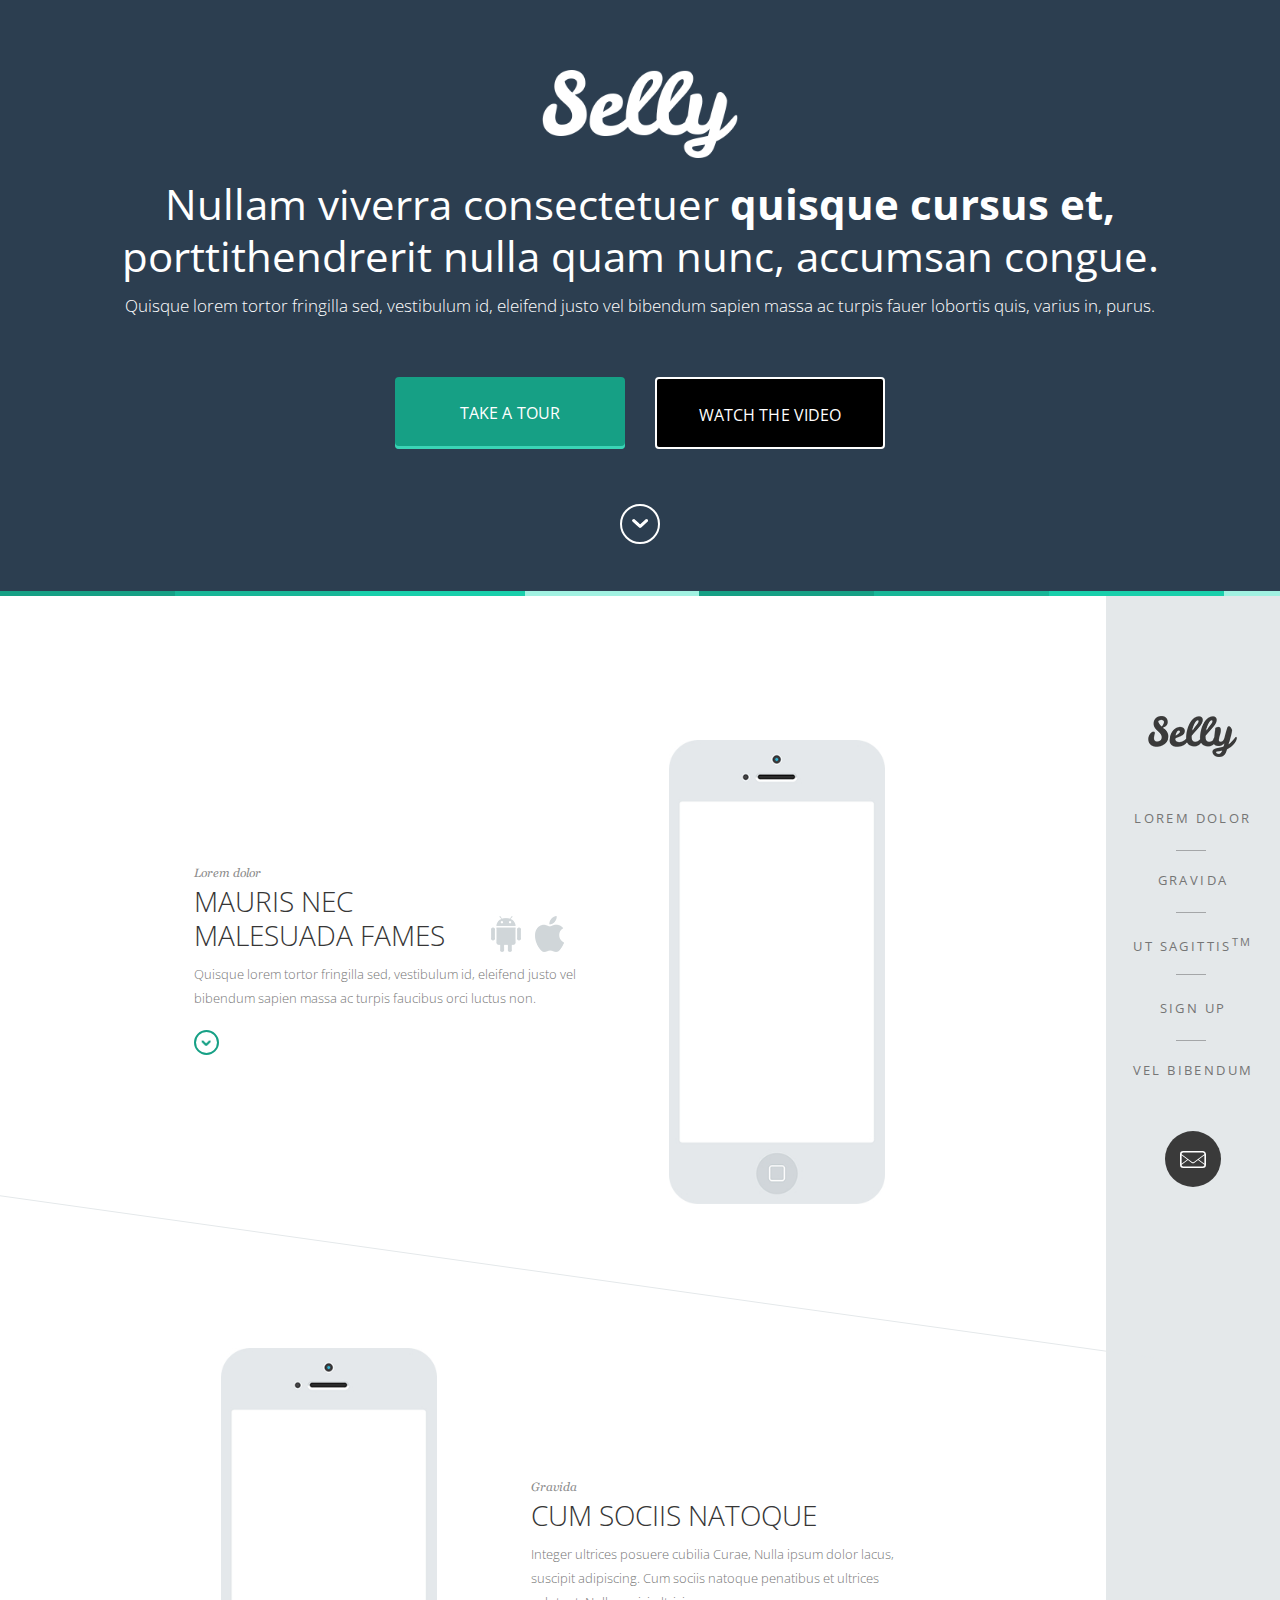
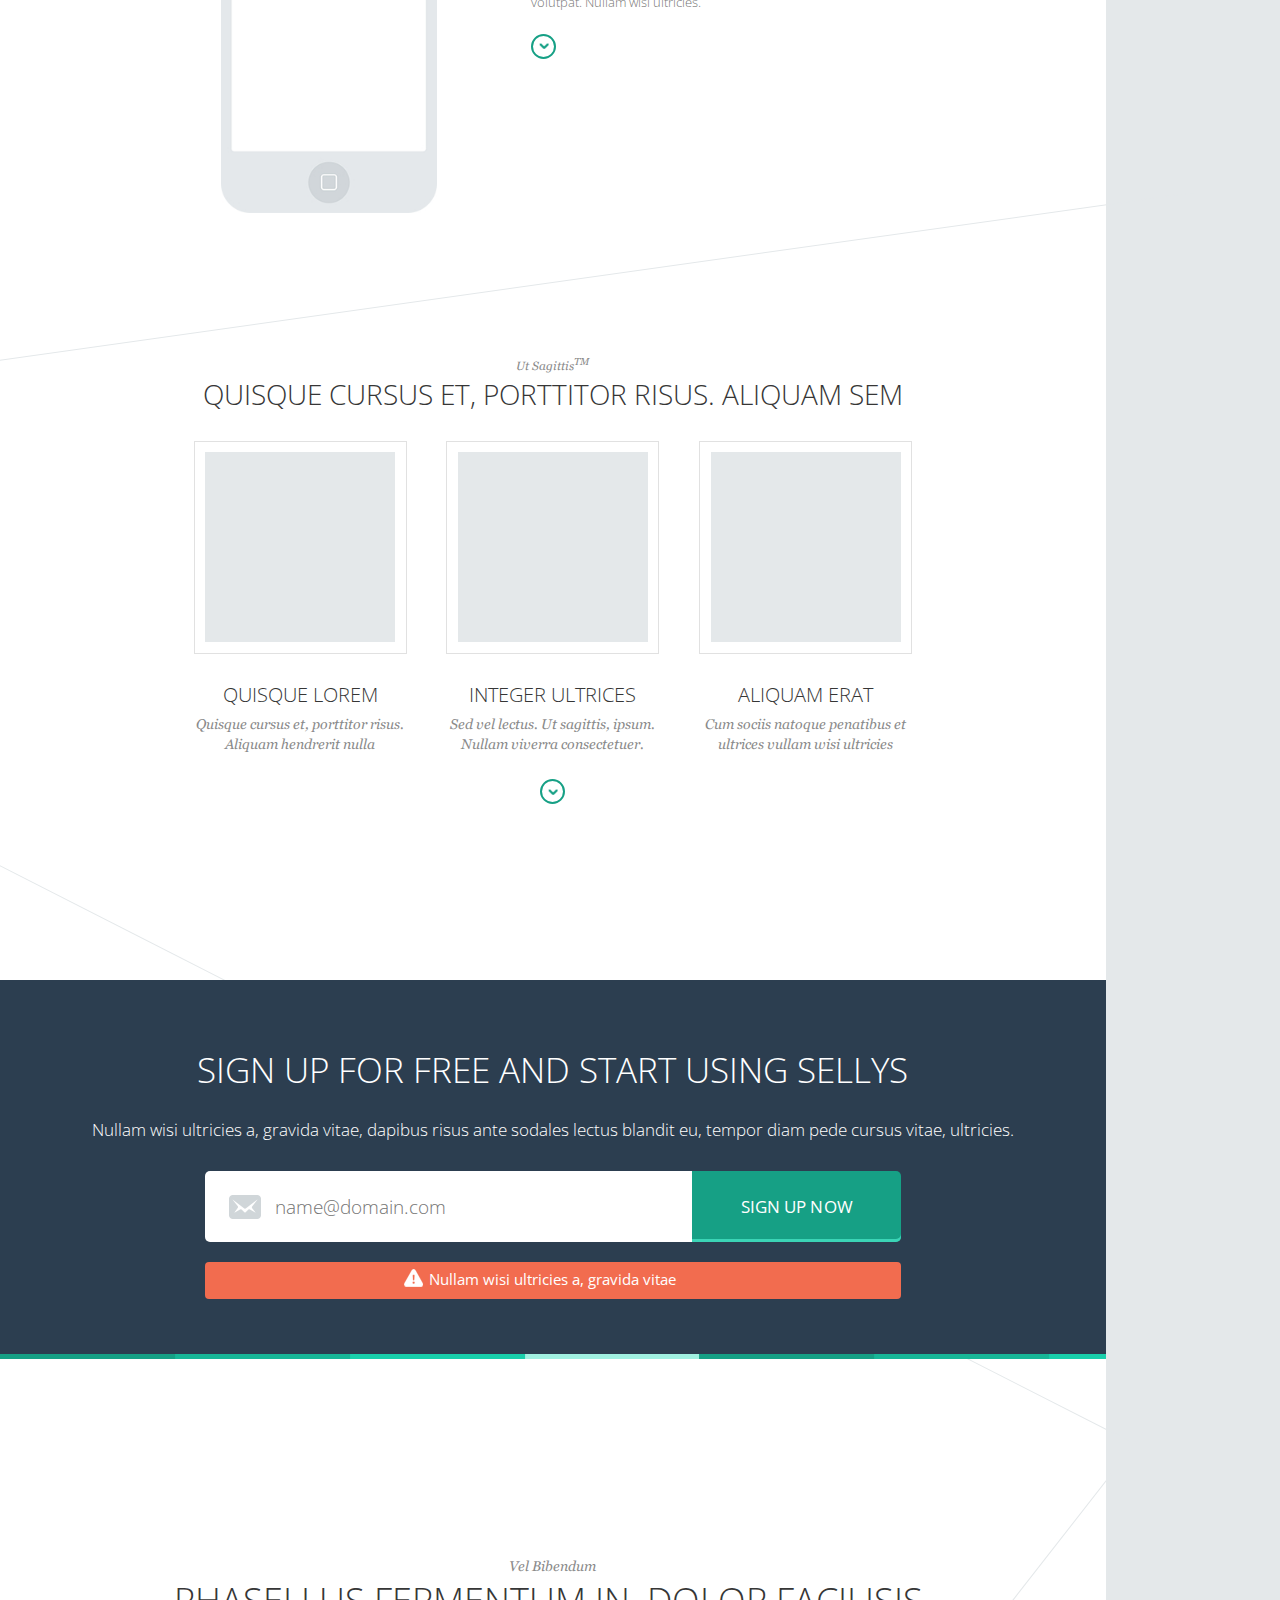
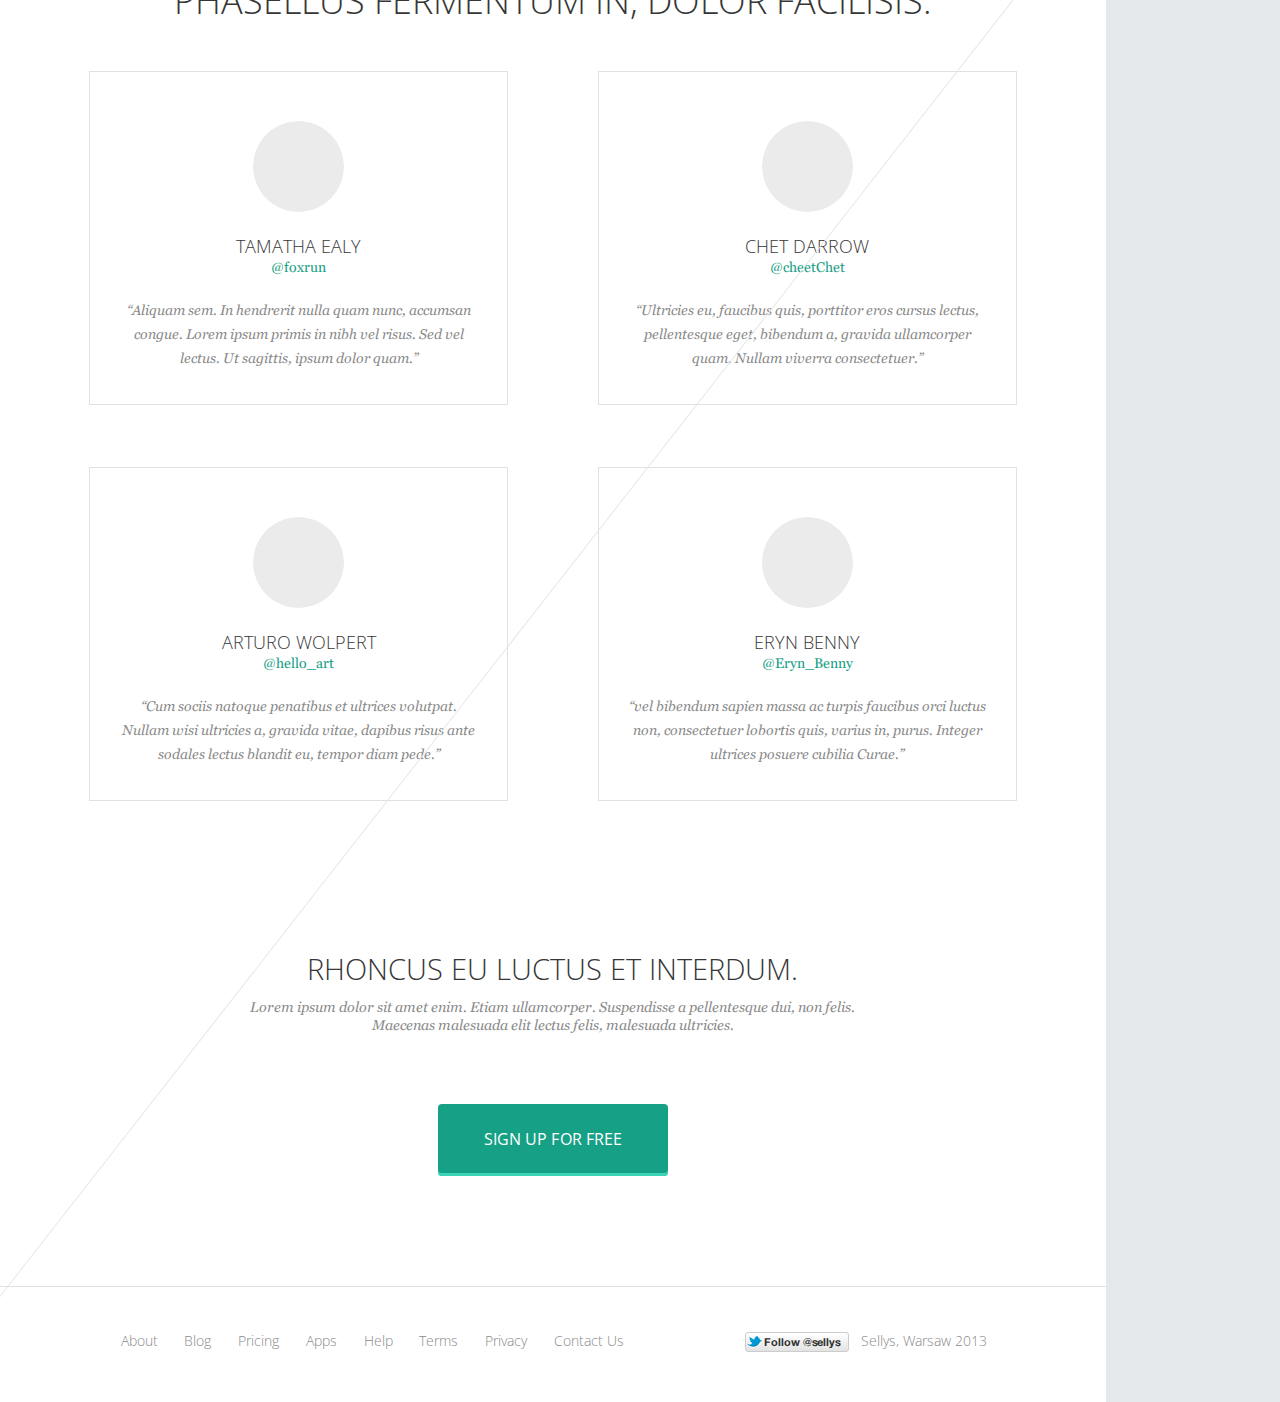
==== index.html @ c90cdb9d "Add files via upload" ====
<!DOCTYPE html>
<html lang="en">

<head>
  <meta charset="UTF-8">
  <meta name="viewport" content="width=device-width, initial-scale=1.0, shrink-to-fit=no">
  <link rel="stylesheet" href="css/style.css">
  <link href="https://fonts.googleapis.com/css?family=Open+Sans:300,400,700&display=swap" rel="stylesheet" />
  <title>landing1</title>
</head>

<body>

  <!-- header-section -->
  <header class="header-section">
    <!-- header-section-title-wrapper -->
    <div class="header-section-title-wrapper">
      <div class="header-section-selly"><img src="img/Selly.png" width="16%" min-width="120px" alt="Selly"></div>
      <div class="header-section-title">
        <h2>
          Nullam viverra consectetuer <strong>quisque cursus et,</strong><br /> porttithendrerit nulla quam nunc,
          accumsan
          congue.
        </h2>
      </div>
      <div class="header-section-subtitle">Quisque lorem tortor fringilla sed, vestibulum id, eleifend justo vel
        bibendum sapien massa ac turpis fauer lobortis quis, varius in, purus.</div>
      <!-- header-section-title-wrapper -->
    </div>
    <div class="header-section-buttons">
      <!-- <div> -->
      <a class="take-a-tour" href="#">take a tour</a>
      <!-- </div> -->
      <!-- <div> -->
      <a class="watch-the-video" href="#">watch the video</a>
      <!-- </div> -->
    </div>
    <a class="arrow"></a>
    <!-- header-section -->
  </header>


  <!-- content -->
  <main class="content">
    <!-- main-content-section -->
    <section class="main-right-section">

      <!-- content-central-part -->
      <section class="content-central-part">

        <!-- content-central-part-1 -->
        <section class="content-central-part-1 shape-1">
          <div class="text-1">
            <div class="supheader-1">Lorem dolor</div>
            <div class="header-1">
              mauris nec <br /> malesuada fames
              <div class="apple">
                <img src="img/Apple_Icon.png" alt="" />
              </div>
              <div class="android">
                <img src="img/Android_Icon.png" alt="" />
              </div>
            </div>
            <div class="text-1-text">
              Quisque lorem tortor fringilla sed, vestibulum id, eleifend
              justo vel <br /> bibendum sapien massa ac turpis faucibus orci luctus
              non.
            </div>
            <a class="arrow-1"></a>
          </div>
          <div class="white-phone">
            <img src="img/white_phone.jpg" width="80%" alt="phone" />
          </div>
          <!-- /content-central-part-1 -->
        </section>

        <!-- content-central-part-2 -->
        <section class="content-central-part-2 content-central-part-1 shape-2">
          <div class="text-2 text-1">
            <div class="supheader-2 supheader-1">Gravida</div>
            <div class="header-2 header-1">
              Cum sociis natoque
            </div>
            <div class="text-2-text text-1-text">
              Integer ultrices posuere cubilia Curae, Nulla ipsum dolor lacus, <br /> suscipit adipiscing. Cum sociis
              natoque
              penatibus et ultrices <br /> volutpat. Nullam wisi ultricies.
            </div>
            <a class="arrow-2 arrow-1"></a>
          </div>
          <div class="white-phone">
            <img src="img/white_phone.jpg" width="80%" alt="phone" />
          </div>
          <!-- /content-central-part-2 -->
        </section>

        <!-- content-central-part-3 -->
        <section class="content-central-part-3 content-central-part-1 shape-3">
          <div class="supheader-3 supheader-1">
            Ut Sagittis<sup>TM</sup>
          </div>
          <div class="header-3 header-1">
            Quisque cursus et, porttitor risus. Aliquam sem
          </div>
          <div class="products">
            <div class="product-1">
              <div class="product-1-img-frame">
                <img src="img/img_place.png" width="190px" alt="img place" />
              </div>
              <div class="product-description">
                <div class="product-header">Quisque lorem</div>
                <div class="product-text">
                  Quisque cursus et, porttitor risus. Aliquam hendrerit
                  nulla
                </div>
              </div>
            </div>

            <div class="product-2">
              <div class="product-2-img-frame">
                <img src="img/img_place.png" width="190px" alt="img place" />
              </div>
              <div class="product-description">
                <div class="product-header">Integer ultrices</div>
                <div class="product-text">
                  Sed vel lectus. Ut sagittis, ipsum. Nullam viverra
                  consectetuer.
                </div>
              </div>
            </div>

            <div class="product-3">
              <div class="product-3-img-frame">
                <img src="img/img_place.png" width="190px" alt="img place" />
              </div>
              <div class="product-description">
                <div class="product-header">Aliquam erat</div>
                <div class="product-text">
                  Cum sociis natoque penatibus et ultrices vullam wisi
                  ultricies
                </div>
              </div>
            </div>
          </div>
          <div class="arrow-3 arrow-1"></div>

          <!-- /content-central-part-3 -->
        </section>

        <!-- /content-central-part -->
      </section>


      <!-- registration -->

      <section class="registration">
        <div class="registration-title">
          <div class="r-title">Sign up for Free and start using Sellys</div>
          <div class="r-subtitle">
            Nullam wisi ultricies a, gravida vitae, dapibus risus ante
            sodales lectus blandit eu, tempor diam pede cursus vitae,
            ultricies.
          </div>
        </div>
        <div class="form">
          <form action="">
            <div class="inputs-wrapper">
              <input class="login" type="text" placeholder="name@domain.com" />
              <div class="envelope">
                <img src="img/envelope_icon.png" alt="" />
              </div>
              <input class="button" type="button" value="SIGN UP NOW" />
            </div>
          </form>
          <div class="warning">
            <div class="warning-text">
              Nullam wisi ultricies a, gravida vitae
              <div class="warning-icon">
                <img src="img/Sign.png" alt="" />
              </div>
            </div>
          </div>
        </div>
        <!-- /registration -->
      </section>


      <!--  Reviews section  -->

      <section class="reviews-section">
        <div class="reviews-section-title">
          <div class="reviews-section-supheader">Vel Bibendum</div>
          <div class="reviews-section-header">
            Phasellus fermentum in, dolor facilisis.
          </div>
        </div>
        <div class="reviews-1-2">
          <div class="person-1">
            <div class="person-1-photo">
              <img src="img/img_place.svg" alt="" />
            </div>
            <div class="person-1-contacts">
              <div class="person-1-name">Tamatha Ealy</div>
              <a href="#" class="person-1-twitter">@foxrun</a>
            </div>
            <div class="person-1-quote">
              “Aliquam sem. In hendrerit nulla quam nunc, accumsan congue.
              Lorem ipsum primis in nibh vel risus. Sed vel lectus. Ut
              sagittis, ipsum dolor quam.”
            </div>
          </div>
          <div class="person-2 person-1">
            <div class="person-2-photo person-1-photo">
              <img src="img/img_place.svg" alt="" />
            </div>
            <div class="person-2-contacts">
              <div class="person-2-name person-1-name">Chet Darrow</div>
              <a href="#" class="person-2-twitter person-1-twitter">@cheetChet</a>
            </div>
            <div class="person-2-quote person-1-quote">
              “Ultricies eu, faucibus quis, porttitor eros cursus lectus,
              pellentesque eget, bibendum a, gravida ullamcorper quam.
              Nullam viverra consectetuer.”
            </div>
          </div>
        </div>
        <div class="reviews-3-4 reviews-1-2">
          <div class="person-3 person-1">
            <div class="person-3-photo person-1-photo">
              <img src="img/img_place.svg" alt="" />
            </div>
            <div class="person-3-contacts">
              <div class="person-3-name person-1-name">Arturo Wolpert</div>
              <a href="#" class="person-3-twitter person-1-twitter">@hello_art
              </a>
            </div>
            <div class="person-3-quote person-1-quote">
              “Cum sociis natoque penatibus et ultrices volutpat. Nullam
              wisi ultricies a, gravida vitae, dapibus risus ante sodales
              lectus blandit eu, tempor diam pede.”
            </div>
          </div>
          <div class="person-4 person-1">
            <div class="person-4-photo person-1-photo">
              <img src="img/img_place.svg" alt="" />
            </div>
            <div class="person-4-contacts">
              <div class="person-4-name person-1-name">Eryn Benny</div>
              <a href="#" class="person-4-twitter person-1-twitter">@Eryn_Benny</a>
            </div>
            <div class="person-4-quote person-1-quote">
              “vel bibendum sapien massa ac turpis faucibus orci luctus non,
              consectetuer lobortis quis, varius in, purus. Integer ultrices
              posuere cubilia Curae.”
            </div>
          </div>
        </div>
        <!-- /reviews-section -->
      </section>


      <!-- Footer section -->

      <section class="footer-section">
        <div class="footer-section-header">
          <div class="footer-section-title">
            rhoncus eu luctus et interdum.
          </div>
          <div class="footer-section-subtitle">
            Lorem ipsum dolor sit amet enim. Etiam ullamcorper. Suspendisse
            a pellentesque dui, non felis. <br /> Maecenas malesuada elit lectus
            felis, malesuada ultricies.
          </div>
        </div>
        <div class="footer-section-button">
          <input class="footer-section-input-button" type="button" value="sign up for free" />
        </div>
        <div class="footer-section-br"></div>
        <div class="footer-section-row">
          <div class="footer-section-menu">

            <div><a href="#">About</a></div>
            <div><a href="#">Blog</a></div>
            <div><a href="#">Pricing</a></div>
            <div><a href="#">Apps</a></div>
            <div><a href="#">Help</a></div>
            <div><a href="#">Terms</a></div>
            <div><a href="#">Privacy</a></div>
            <div><a href="#">Contact Us</a></div>

          </div>
          <div class="footer-section-contacts">
            <div class="footer-section-contacts-twitter">
              <div class="footer-section-contacts-twitter-icon"><img src="img/twitter_icon.svg" alt=""></div>
              Follow <a href="#">@sellys</a>
            </div>
            <div class="footer-section-contacts-sellys">Sellys, Warsaw 2013</div>
          </div>
        </div>
        <!-- /footer-section -->
      </section>


      <!-- /main-content-section -->
    </section>


    <!-- sider -->
    <aside class="sider">

      <div class="side-menu">
        <div class="side-menu-selly">
          <img src="img/Logo.png" alt="">
        </div class="side-menu-wrapper">
        <ul>
          <li><a class="line" href="#">lorem dolor</a></li>
          <li><a class="line line--active" href="#">gravida</a></li>
          <li><a class="line" href="#">ut sagittis<sup>TM</sup></a></li>
          <li><a class="line" href="#">sign up</a></li>
          <li><a href="#">vel bibendum</a></li>
        </ul>
        <div class="side-menu-mail">
          <!-- <img src="img/mail.svg" alt="mail"> -->
        </div>
      </div>

      <!-- sider -->
    </aside>
    <!-- /content -->
  </main>
</body>

</html>
---- css/style.css ----
/*Обнуление*/
* {
  padding: 0;
  margin: 0;
  border: 0;
}
*,
*:before,
*:after {
  -moz-box-sizing: border-box;
  -webkit-box-sizing: border-box;
  box-sizing: border-box;
}
:focus,
:active {
  outline: none;
}
a:focus,
a:active {
  outline: none;
}

nav,
footer,
header,
aside {
  display: block;
}

html,
body {
  height: 100%;
  width: 100%;
  font-size: 100%;
  line-height: 1;
  font-size: 14px;
  -ms-text-size-adjust: 100%;
  -moz-text-size-adjust: 100%;
  -webkit-text-size-adjust: 100%;
}
input,
button,
textarea {
  font-family: inherit;
}

input::-ms-clear {
  display: none;
}
button {
  cursor: pointer;
}
button::-moz-focus-inner {
  padding: 0;
  border: 0;
}
a,
a:visited {
  text-decoration: none;
}
a:hover {
  text-decoration: none;
}
ul li {
  list-style: none;
}
img {
  vertical-align: top;
}

h1,
h2,
h3,
h4,
h5,
h6 {
  font-size: inherit;
  font-weight: 400;
}
/*--------------------*/

/*! base */

@font-face {
  font-family: "Georgia";
  src: url("../fonts/Georgia.eot");
  src: local("☺"), url("../fonts/Georgia.woff") format("woff"),
    url("../fonts/Georgia.ttf") format("truetype"),
    url("../fonts/Georgia.svg") format("svg");
  font-weight: normal;
  font-style: normal;
}

@font-face {
  font-family: "Georgia italic";
  src: url("../fonts/georgia italic.eot");
  src: local("☺"), url("../fonts/georgia italic.woff") format("woff"),
    url("../fonts/georgia italic.ttf") format("truetype"),
    url("../fonts/georgia italic.svg") format("svg");
  font-weight: normal;
  font-style: normal;
}

@font-face {
  font-family: "Helvetica Neue bold";
  src: url("../fonts/ofont.ru_Helvetica Neue.eot");
  src: local("☺"), url("../fonts/ofont.ru_Helvetica Neue.woff") format("woff"),
    url("../fonts/ofont.ru_Helvetica Neue.ttf") format("truetype"),
    url("../fonts/ofont.ru_Helvetica Neue.svg") format("svg");
  font-weight: 700;
  font-style: normal;
}

body {
  font-family: "Open Sans", serif;
  text-align: center;
  background: #e4e8ea;
}

/*! header-section */

.header-section {
  background: #2c3e50;
  color: #ffffff;
  height: auto;
  padding-bottom: 50px;
  padding-right: 30px;
  padding-left: 30px;
  position: relative;
}

.header-section-title-wrapper {
}
.header-section-selly {
  padding-top: 70px;
  /* padding-top: 5%; */
  margin-bottom: 20px;
  /* margin-bottom: 2%; */
}
.header-section-title {
  /* font-size: 35px; */
  font-size: calc(24px + 24 * ((100vw - 320px) / (1590 - 320)));
  font-weight: 300;
  /* line-height: 58px; */
  line-height: calc(30px + 28 * ((100vw - 320px) / (1590 - 320)));
}
.header-section-subtitle {
  font-weight: 300;
  /* font-size: 18px; */
  font-size: calc(14px + 4 * ((100vw - 320px) / (1590 - 320)));
  /* line-height: 32px; */
  line-height: calc(20px + 12 * ((100vw - 320px) / (1590 - 320)));
  margin-top: 10px;
  margin-bottom: 57px;
  /* margin-bottom: 5%; */
}
.header-section-buttons {
  display: flex;
  justify-content: center;
  margin-bottom: 55px;
  /* margin-bottom: 4.7%; */
}

.take-a-tour,
.watch-the-video {
  display: inline-block;
  width: 230px;
  height: 72px;
  color: #ffffff;
  border-radius: 4px;
  font-size: 16px;
  font-weight: 400;
  line-height: 72px;
  text-transform: uppercase;
  letter-spacing: 0.08px;
}
.take-a-tour {
  box-shadow: inset 0 -3px 0 #3bd4b6;
  background-color: #16a085;
  margin-right: 15px;
}
.watch-the-video {
  border: 2px solid #ffffff;
  background-color: #000000;
  margin-left: 15px;
}
/*? arrow */
.arrow {
  display: inline-block;
  width: 40px;
  height: 40px;
  border: 2px solid #ffffff;
  border-radius: 30px;
  background-color: #f5f5f5;
  background: url(../img/arrow.png) no-repeat;
  background-position: center;
}

.header-section::after {
  display: block;
  content: "";
  position: absolute;
  height: 5px;
  width: 100%;
  background: url(../img/stripes.png);
  left: 0px;
  bottom: 0px;
}

@media (max-width: 860px) {
  .header-section-selly img {
    width: 120px;
  }
}

@media (max-width: 560px) {
  .header-section-buttons {
    flex-direction: column;
  }
  .take-a-tour {
    margin-bottom: 30px;
  }
  .watch-the-video,
  .take-a-tour {
    margin-left: auto;
    margin-right: auto;
  }
  .header-section-subtitle {
    margin-bottom: 50px;
  }
}

@media (min-width: 1200px) {
  height: 100vh;
}

/*! content */

.content {
  display: flex;
  width: 100%;
  height: auto;
}

/*! main-content-section */

.main-right-section {
  /* background-color: yellowgreen; */
  background: #fff;
  width: 86.4%;
  height: 100%;
}

/*! sider */

.sider {
  height: 100%;
  width: 13.6%;
  background-color: #e4e8ea;
}

.side-menu-selly {
  margin-top: 120px;
  margin-bottom: 30px;
}

.side-menu a {
  /* Style for "Lorem dolo" */

  color: #757575;
  /* font-size: 12px; */
  font-size: calc(10px + 4 * ((100vw - 320px) / (1590 - 320)));
  font-weight: 400;
  line-height: 62px;
  text-transform: uppercase;
  /* Text style for "Lorem dolo" */
  letter-spacing: 2.4px;
  /* Text style for "Gravida" */
  /* color: #383838; */
  letter-spacing: 2.4px;
}

.side-menu li {
  position: relative;
}

.line::after {
  position: absolute;
  left: 40%;
  top: 63px;
  content: "";
  display: block;
  width: 30px;
  height: 1px;
  border-bottom: solid #a4a6a8 1px;
  /* background: black; */
}

.side-menu a:hover {
  color: #383838;
}

.side-menu-mail {
  display: inline-block;
  border-radius: 30px;
  margin-top: 30px;
  width: 56px;
  height: 56px;
  background: url(../img/mail.svg) #3a3a3a center no-repeat;
}

/* .side-menu-mail img {
  object-position: center;
} */

@media (max-width: 1060px) {
  .sider {
    display: none;
  }
  .main-right-section {
    width: 100%;
  }
}

/*! content-central-part */

.content-central-part {
  height: auto;
  /* width: 59.2%; */
  width: 65%;
  margin: 0px auto;
  /* background-color: cyan; */
}

/*! content-central-part-1 */

.content-central-part-1 {
  margin-top: 20%;
  margin-bottom: 20%;
  display: flex;
  justify-content: space-between;
  align-items: center;
  width: 100%;
  position: relative;
}

.shape-1::after {
  position: absolute;
  display: block;
  content: "";
  height: 1px;
  width: 180%;
  border-bottom: #e4e8ea solid 1px;
  left: -40%;
  bottom: -15%;
  transform: rotate(8deg);
}

.text-1 {
  width: 60%;
  text-align: left;
}
.supheader-1 {
  font-size: 12px;
  color: #8a8a8a;
  font-family: "Georgia italic";
}
.header-1 {
  /* font-size: 28px; */
  font-size: calc(22px + 8 * ((100vw - 320px) / (1590 - 320)));
  text-transform: uppercase;
  line-height: 34px;
  color: #363636;
  font-weight: 300;
  margin-top: 5px;
  margin-bottom: 10px;
  position: relative;
}
.apple {
  right: 14%;
  bottom: 0px;
}
.android {
  right: 24%;
  bottom: 0px;
}
.android,
.apple {
  position: absolute;
}
.text-1-text {
  color: #777777;
  font-size: 13px;
  font-weight: 300;
  line-height: 24px;
}
.arrow-1 {
  display: inline-block;
  width: 25px;
  height: 25px;
  border: 2px solid #16a085;
  border-radius: 30px;
  background: url(../img/arrow-1.png) no-repeat center;
  margin-top: 20px;
  margin-bottom: 20px;
}
.white-phone {
}

/*! content-central-part-2 */

.content-central-part-2 {
  flex-direction: row-reverse;
}

.shape-2::after {
  position: absolute;
  display: block;
  content: "";
  height: 1px;
  width: 180%;
  border-bottom: #e4e8ea solid 1px;
  left: -40%;
  bottom: -15%;
  transform: rotate(-8deg);
}

.text-2 {
  padding-left: 50px;
}

@media (max-width: 1200px) {
  .apple {
    left: 50px;
    bottom: -40px;
  }
  .android {
    left: 0px;
    bottom: -40px;
  }
  .header-1 {
    margin-bottom: 45px;
  }
  .header-2 {
    margin-bottom: 10px;
  }
}

@media (max-width: 660px) {
  .content-central-part {
    width: 100%;
    padding-right: 30px;
    padding-left: 30px;
  }
  .text-1,
  .text-2 {
    width: 100%;
  }
  .white-phone {
    margin-bottom: 30px;
  }

  .white-phone img {
    width: 40%;
  }
  .content-central-part-1 {
    flex-direction: column-reverse;
  }
  .content-central-part-2 {
    flex-direction: column-reverse;
  }
}

/*! content-central-part-3 */

.content-central-part-3 {
  display: block;
  /* background-color: khaki; */
  position: relative;
  /* flex-wrap: wrap; */
}

.shape-3::after {
  position: absolute;
  display: block;
  content: "";
  height: 1px;
  width: 180%;
  border-bottom: #e4e8ea solid 1px;
  left: -40%;
  bottom: -65%;
  transform: rotate(27deg);
}

.header-3 {
  margin-bottom: 30px;
}

/* .header-3 {
  max-width: 114%;
  width: 114%;
  position: absolute;
  left: -7%;
} */

/*! products */

.products {
  /* margin-top: 110px; */
  display: flex;
  justify-content: space-between;
}

.product-1,
.product-2,
.product-3 {
  width: 213px;
  /* height: 213px; */
}

.product-2 {
  /* margin: 0px 9%; */
}

.product-1-img-frame,
.product-2-img-frame,
.product-3-img-frame {
  /* Style for "Frame" */
  width: 213px;
  height: 213px;
  border: 1px solid #e1e1e1;
  background-color: #ffffff;
  padding-top: 10px;
  /* padding: 13.3px; */
}

.product-description {
  margin-top: 30px;
  /* padding-left: 26px; */
}

.product-header {
  color: #363636;
  /* font-size: 24px; */
  font-size: calc(15px + 7 * ((100vw - 320px) / (1590 - 320)));
  font-weight: 300;
  text-transform: uppercase;
}

.product-text {
  /* Style for "Quisque cu" */
  color: #8a8a8a;
  margin-top: 10px;
  /* margin-bottom: 20px; */
  font-family: "Georgia italic";
  /* font-size: 14px; */
  font-size: calc(11px + 4 * ((100vw - 320px) / (1590 - 320)));
  /* line-height: 24px; */
  line-height: calc(17px + 4 * ((100vw - 320px) / (1590 - 320)));
}

/*! arrow */

.arrow-3 {
  margin: 0px auto;
  margin-top: 25px;
  margin-bottom: 30px;
}

@media (max-width: 960px) {
  .products {
    flex-direction: column;
  }
  .product-1,
  .product-2 {
    margin-bottom: 60px;
  }
  .product-1,
  .product-2,
  .product-3 {
    margin-left: auto;
    margin-right: auto;
  }
  .content-central-part-3::after {
    bottom: -25%;
    left: -45%;
    width: 200%;
    transform: rotate(30deg);
  }
}

@media (max-width: 860px) {
  .content-central-part-3::after {
    bottom: -15%;
  }
}
@media (max-width: 470px) {
  .content-central-part-3::after {
    bottom: -5%;
  }
}

/*! registration */

.registration {
  width: 100%;
  /* height: 450px; */
  background-color: #2c3e50;
  padding-bottom: 60px;
  margin-top: 0px;
  position: relative;
}

.registration::after {
  display: block;
  content: "";
  position: absolute;
  height: 5px;
  width: 100%;
  background: url(../img/stripes.png);
  left: 0px;
  bottom: 0px;
}

.registration-title {
  padding-left: 30px;
  padding-right: 30px;
  color: #ffffff;
  font-weight: 300;
  margin-bottom: 30px;
}

.r-title {
  /* font-size: 36px; */
  font-size: calc(24px + 14 * ((100vw - 320px) / (1590 - 320)));
  line-height: calc(30px + 14 * ((100vw - 320px) / (1590 - 320)));
  text-transform: uppercase;
  padding-top: 70px;
  margin-bottom: 30px;
}

.r-subtitle {
  /* font-size: 18px; */
  font-size: calc(12px + 6 * ((100vw - 320px) / (1590 - 320)));
  line-height: calc(16px + 6 * ((100vw - 320px) / (1590 - 320)));
}

.form {
}

.login {
  height: 71px;
  width: 70%;
  /* width: 490px; */
  border-radius: 5px 0 0 5px;

  /* Style for "name@domai" */
  color: #8a8a8a;
  /* font-size: 18px; */
  font-size: calc(14px + 6 * ((100vw - 320px) / (1590 - 320)));
  font-weight: 300;
  padding-left: 70px;
}

.inputs-wrapper {
  display: flex;
  width: 63%;
  margin-left: auto;
  margin-right: auto;
  position: relative;
}
.envelope {
  position: absolute;
  top: 24px;
  left: 24px;
}

.button {
  /* Style for "Button" */
  /* width: 204px; */
  width: 30%;
  height: 71px;
  box-shadow: inset 0 -3px 0 #3bd4b6;
  border-radius: 0 5px 5px 0;
  background-color: #16a085;

  /* Style for "SIGN UP NO" */

  color: #ffffff;

  /* font-size: 16px; */
  font-size: calc(12px + 6 * ((100vw - 320px) / (1590 - 320)));
  font-weight: 400;
  text-transform: uppercase;
  /* Text style for "SIGN UP NO" */
  letter-spacing: 0.08px;
}

.warning {
  display: block;
  margin-top: 20px;
  /* Style for "Red Field" */
  /* width: 691px; */
  width: 63%;
  height: 37px;
  margin-left: auto;
  margin-right: auto;
  border-radius: 4px;
  background-color: #f26c4f;
  padding-top: 10px;
}

.warning-text {
  /* Style for "Nullam wis" */
  display: inline-block;
  color: #ffffff;
  /* font-family: Georgia; */
  /* font-size: 14px; */
  font-size: calc(10px + 6 * ((100vw - 320px) / (1590 - 320)));
  position: relative;
}
.warning-icon {
  position: absolute;
  top: -3px;
  left: -25px;
}

@media (max-width: 630px) {
  .inputs-wrapper {
    flex-direction: column;
    gap: 20px;
  }
  .login {
    width: 100%;
    border-radius: 5px;
  }
  .button {
    width: 100%;
    border-radius: 5px;
  }
}

@media (max-width: 380px) {
  .warning {
    height: 65px;
  }
  .warning-icon {
    left: 42%;
    top: 20px;
  }
}

/*! reviews */

.reviews-section {
  margin-top: 200px;
  position: relative;
  /* height: 880px;
  width: 900px;
  display: inline-block; */
}
.reviews-section-title {
  font-weight: 300;
}
.reviews-section-supheader {
  color: #8a8a8a;
  /* font-family: Georgia; */
  font-family: "Georgia italic";
  font-size: 14px;
  margin-bottom: 10px;
}

.reviews-section-header {
  text-transform: uppercase;
  color: #363636;
  font-size: 36px;
  margin-bottom: 52px;
}

/*! reviews-1-2 */

.reviews-1-2 {
  display: flex;
  justify-content: space-evenly;
}
.person-1 {
  /* Style for "Frame" */
  width: 419px;
  height: 334px;
  border: 1px solid #e1e1e1;
  background-color: #ffffff;
}
.person-1-photo {
  margin-top: 48px;
  margin-bottom: 24px;
}
.person-1-name {
  font-size: 18px;
  font-weight: 300;
  text-transform: uppercase;
  color: #363636;
  margin-bottom: 5px;
}
.person-1-twitter {
  font-family: Georgia;
  font-weight: 400;
  font-size: 14px;
  color: #16a085;
}
.person-1-quote {
  display: inline-block;
  margin-top: 24px;
  width: 360px;
  height: 63px;
  line-height: 24px;
  /* margin-left: 30px; */
  /* Style for "“Aliquam s" */

  color: #8a8a8a;
  /* font-family: Georgia; */
  font-family: "Georgia italic";
  font-size: 14px;
}

/*! reviews-3-4 */

.reviews-3-4 {
  margin-top: 62px;
}

@media (max-width: 960px) {
  .reviews-1-2 {
    flex-direction: column;
  }
  .person-1 {
    margin-left: auto;
    margin-right: auto;
    margin-bottom: 50px;
  }
  .reviews-3-4 {
    margin-top: 0px;
  }
  .reviews-section-header {
    font-size: calc(24px + 14 * ((100vw - 320px) / (1590 - 320)));
    line-height: calc(30px + 14 * ((100vw - 320px) / (1590 - 320)));
  }
}

@media (max-width: 460px) {
  .person-1 {
    /* Style for "Frame" */
    width: 300px;
    height: 400px;
  }
  .person-1-quote {
    width: 200px;
  }
}

/*!  Footer section  */

.footer-section {
  margin-top: 150px;
  padding-bottom: 50px;
  position: relative;
}

.footer-section-header {
  /* width: 592px;
  height: 76px; */
  padding-right: 30px;
  padding-left: 30px;
  display: inline-block;
}
.footer-section-title {
  color: #363636;
  /* font-size: 24px; */
  font-size: calc(20px + 12 * ((100vw - 320px) / (1590 - 320)));
  line-height: calc(26px + 14 * ((100vw - 320px) / (1590 - 320)));
  font-weight: 300;
  text-transform: uppercase;
  margin-bottom: 10px;
}

.footer-section-subtitle {
  color: #8a8a8a;
  /* font-family: Georgia; */
  /* font-family: "Georgia - Italic"; */
  font-family: "Georgia italic";
  font-size: calc(12px + 3 * ((100vw - 320px) / (1590 - 320)));
  line-height: calc(16px + 3 * ((100vw - 320px) / (1590 - 320)));
  /* font-size: 14px;
  line-height: 28px; */
}

.footer-section-br {
  background: #e1e1e1;
  height: 1px;
  margin-top: 110px;
  margin-bottom: 45px;
}
.footer-section-button {
  margin-top: 70px;
  /* display: inline-block; */
  /* Style for "Button" */
  /* margin-bottom: 160px; */
}

.footer-section-input-button {
  width: 230px;
  height: 72px;
  box-shadow: inset 0 -3px 0 #3bd4b6;
  border-radius: 4px;
  background-color: #16a085;
  /* Style for "sign up fo" */

  color: #ffffff;
  font-size: 16px;
  font-weight: 400;
  line-height: 45.5px;
  text-transform: uppercase;
  /* Text style for "sign up fo" */
  letter-spacing: 0.08px;
}

.footer-section-row {
  display: flex;
  justify-content: space-evenly;
  align-items: baseline;
}
.footer-section-menu {
  display: flex;
  flex-direction: row;
  justify-content: space-around;
  /* Style for "About" */
  width: 530px;
  height: 14px;
  font-size: 14px;
  font-weight: 300;
  /* line-height: 42px; */
}
.footer-section-menu div a {
  color: #8a8a8a;
  text-decoration: none;
}
.footer-section-contacts {
  display: flex;
  align-items: baseline;
}

.footer-section-contacts-twitter {
  /* Style for "base" */
  width: 104px;
  height: 20px;
  border: 1px solid #cccccc;
  border-radius: 3px;
  background-color: #ffffff;
  background-image: linear-gradient(
    to top,
    #e3e3e3 0%,
    #ffffff 96%,
    #ffffff 100%
  );

  /* Style for "Follow @se" */

  color: #323232;
  /* font-family: "Helvetica Neue"; */
  font-family: "Helvetica Neue bold";

  font-size: 11px;
  /* font-weight: 700; */
  line-height: 20px;
  /* Text style for "F, ollow @" */
  letter-spacing: -0.06px;
  padding-left: 12px;
  position: relative;
}

.footer-section-contacts-twitter-icon {
  top: 3px;
  left: 1px;
  position: absolute;
}

.footer-section-contacts-twitter a {
  text-decoration: none;
  color: #323232;
}

.footer-section-contacts-sellys {
  /* Style for "Sellys, Wa" */
  width: 150px;
  height: 14px;
  color: #8a8a8a;
  font-size: 14px;
  font-weight: 300;
  /* line-height: 42px; */
}

.footer-section-menu a:hover {
  color: #383838;
}

.reviews-section::after {
  position: absolute;
  display: block;
  content: "";
  height: 1px;
  width: 180%;
  border-bottom: #e4e8ea solid 1px;
  right: -38%;
  top: 78%;
  transform: rotate(-52deg);
}

@media (max-width: 720px) {
  .footer-section-row {
    flex-direction: column;
    gap: 30px;
    align-items: center;
  }
}

@media (max-width: 530px) {
  .footer-section-menu {
    flex-direction: column;
    gap: 30px;
    height: auto;
  }
  .footer-section-menu a {
    font-size: 18px;
  }
}
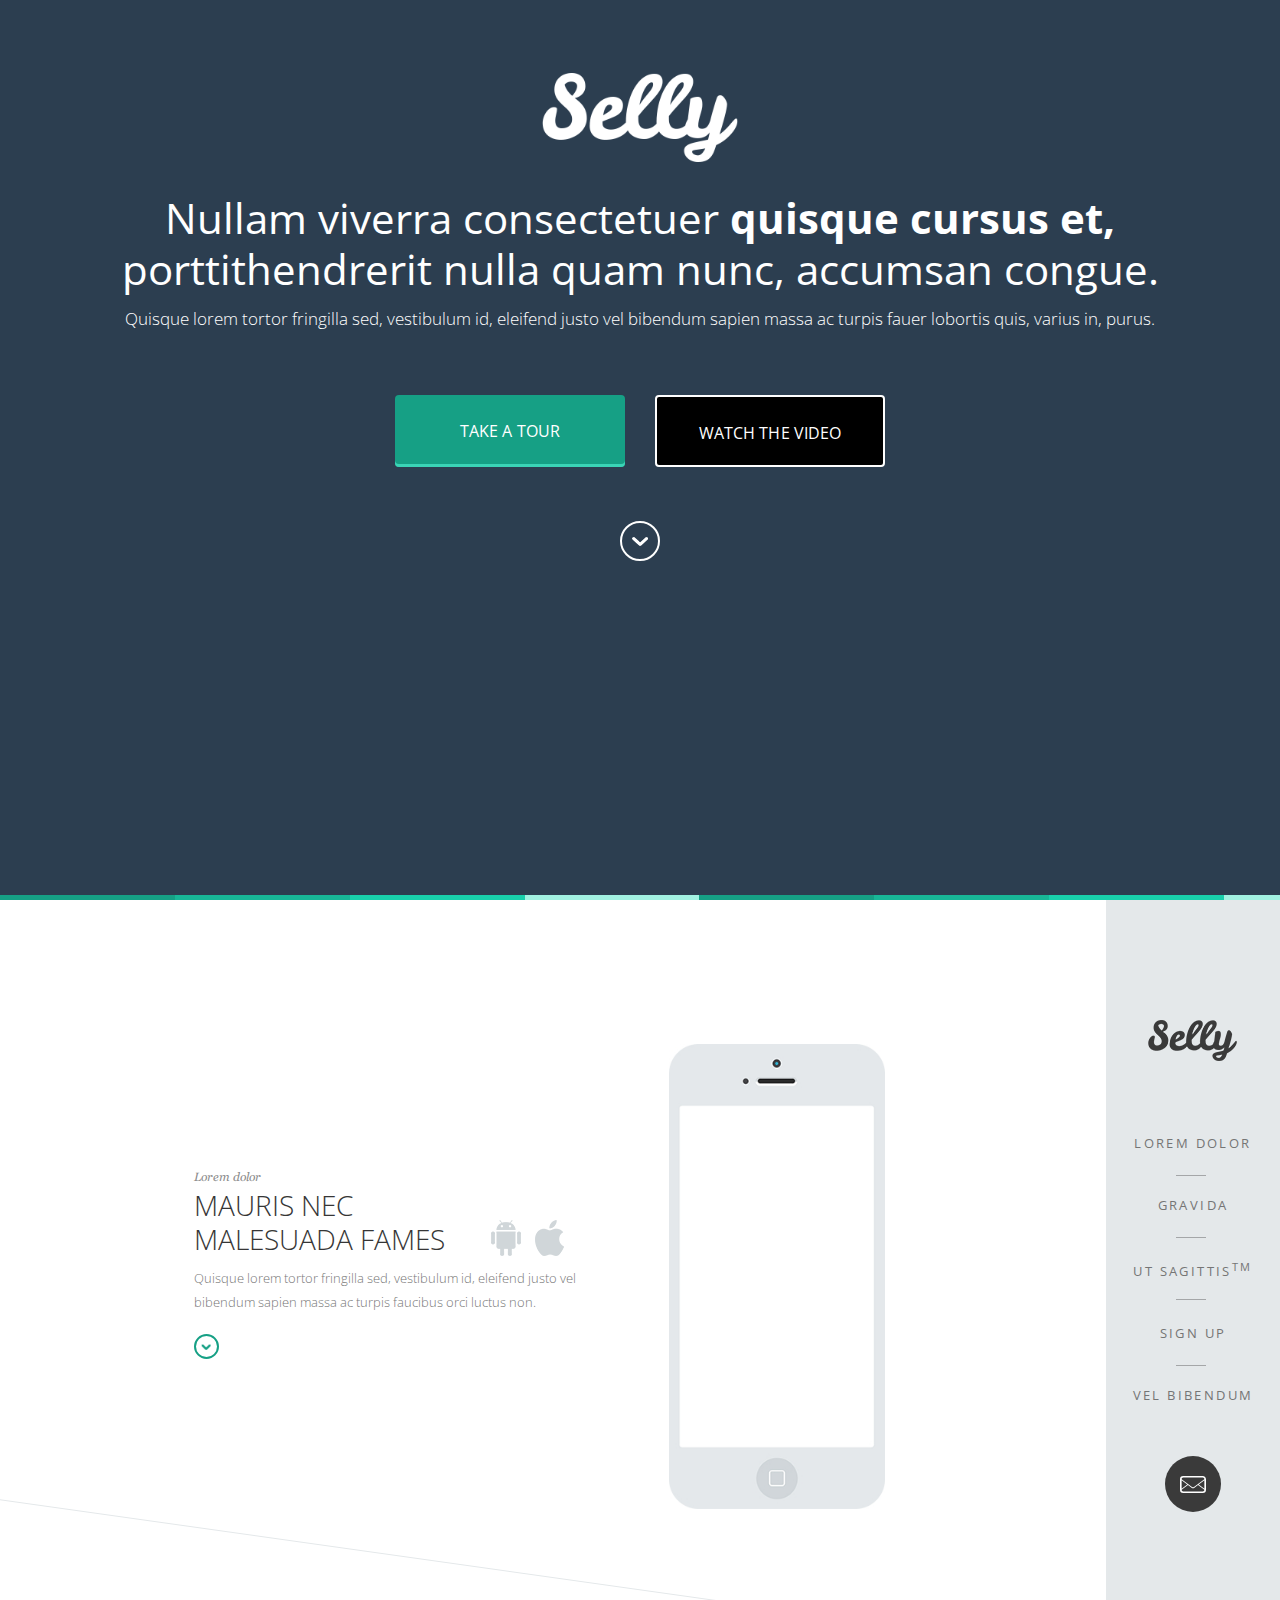
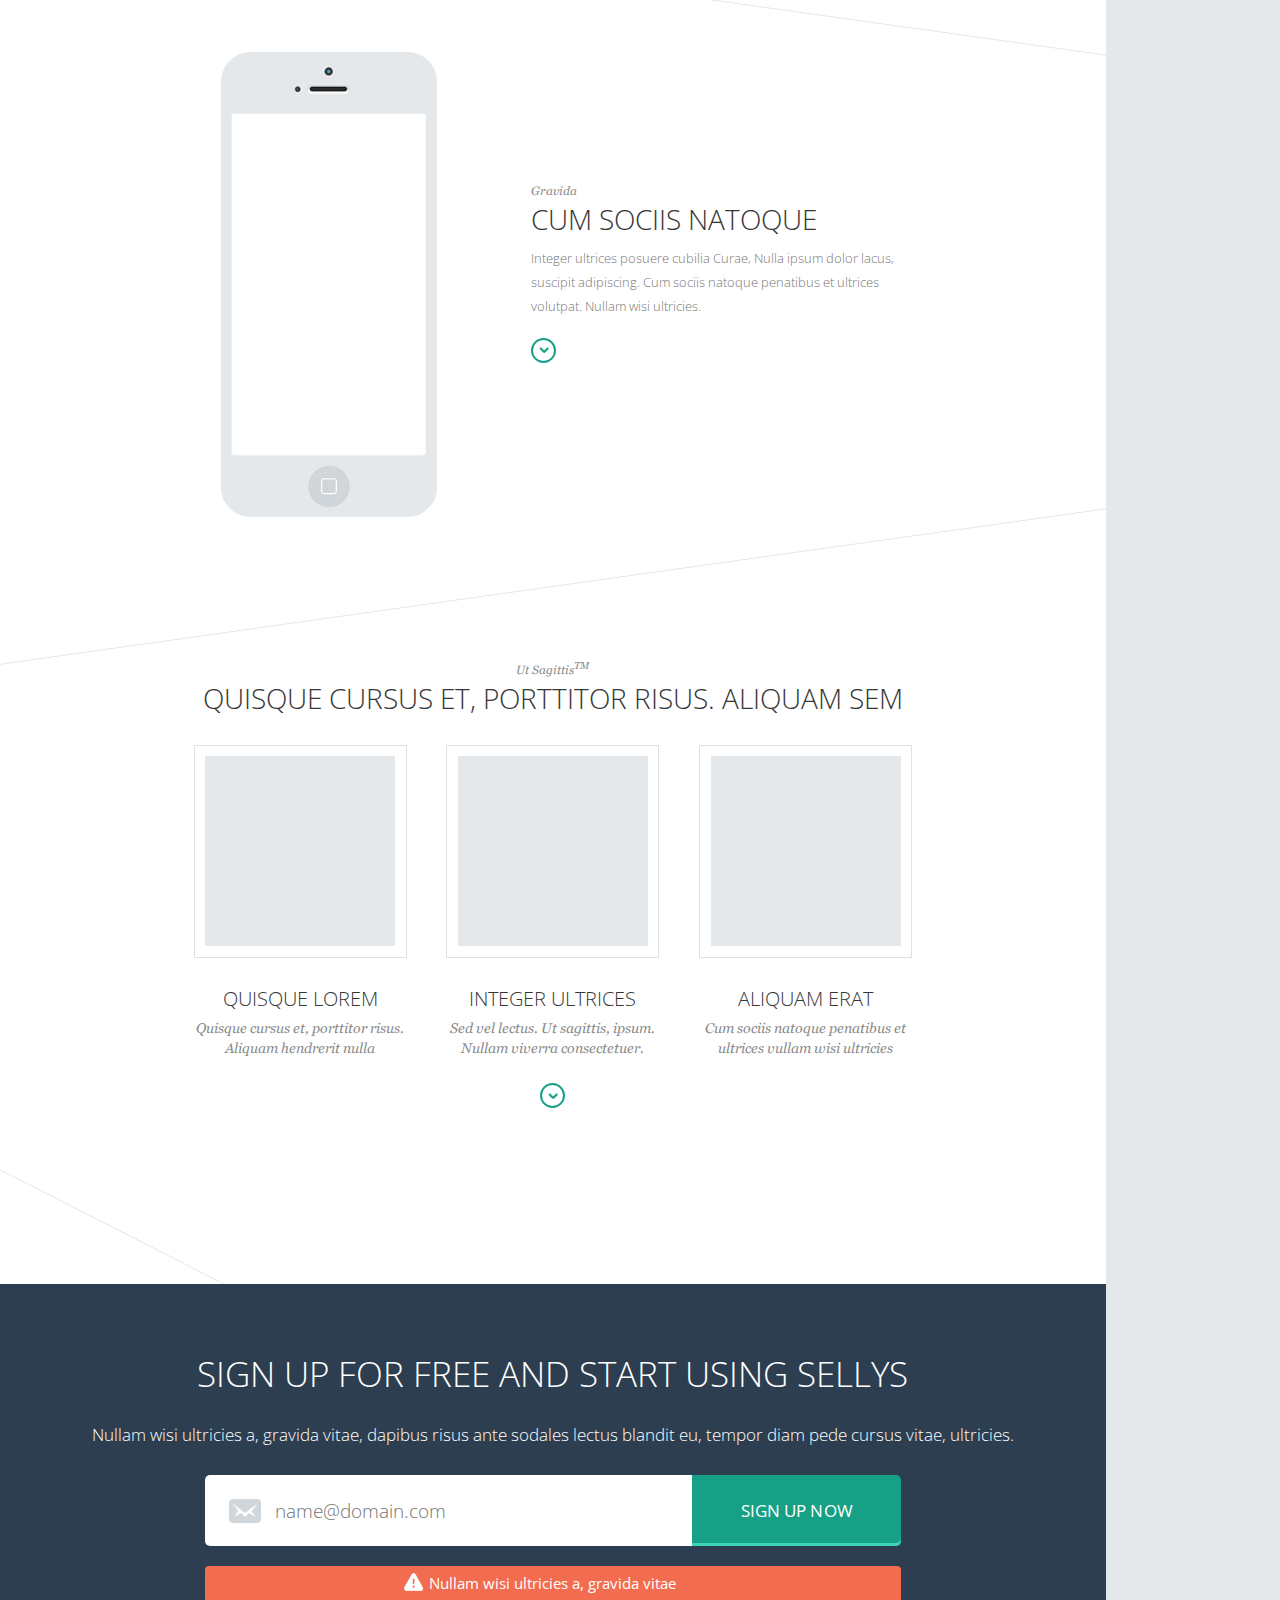
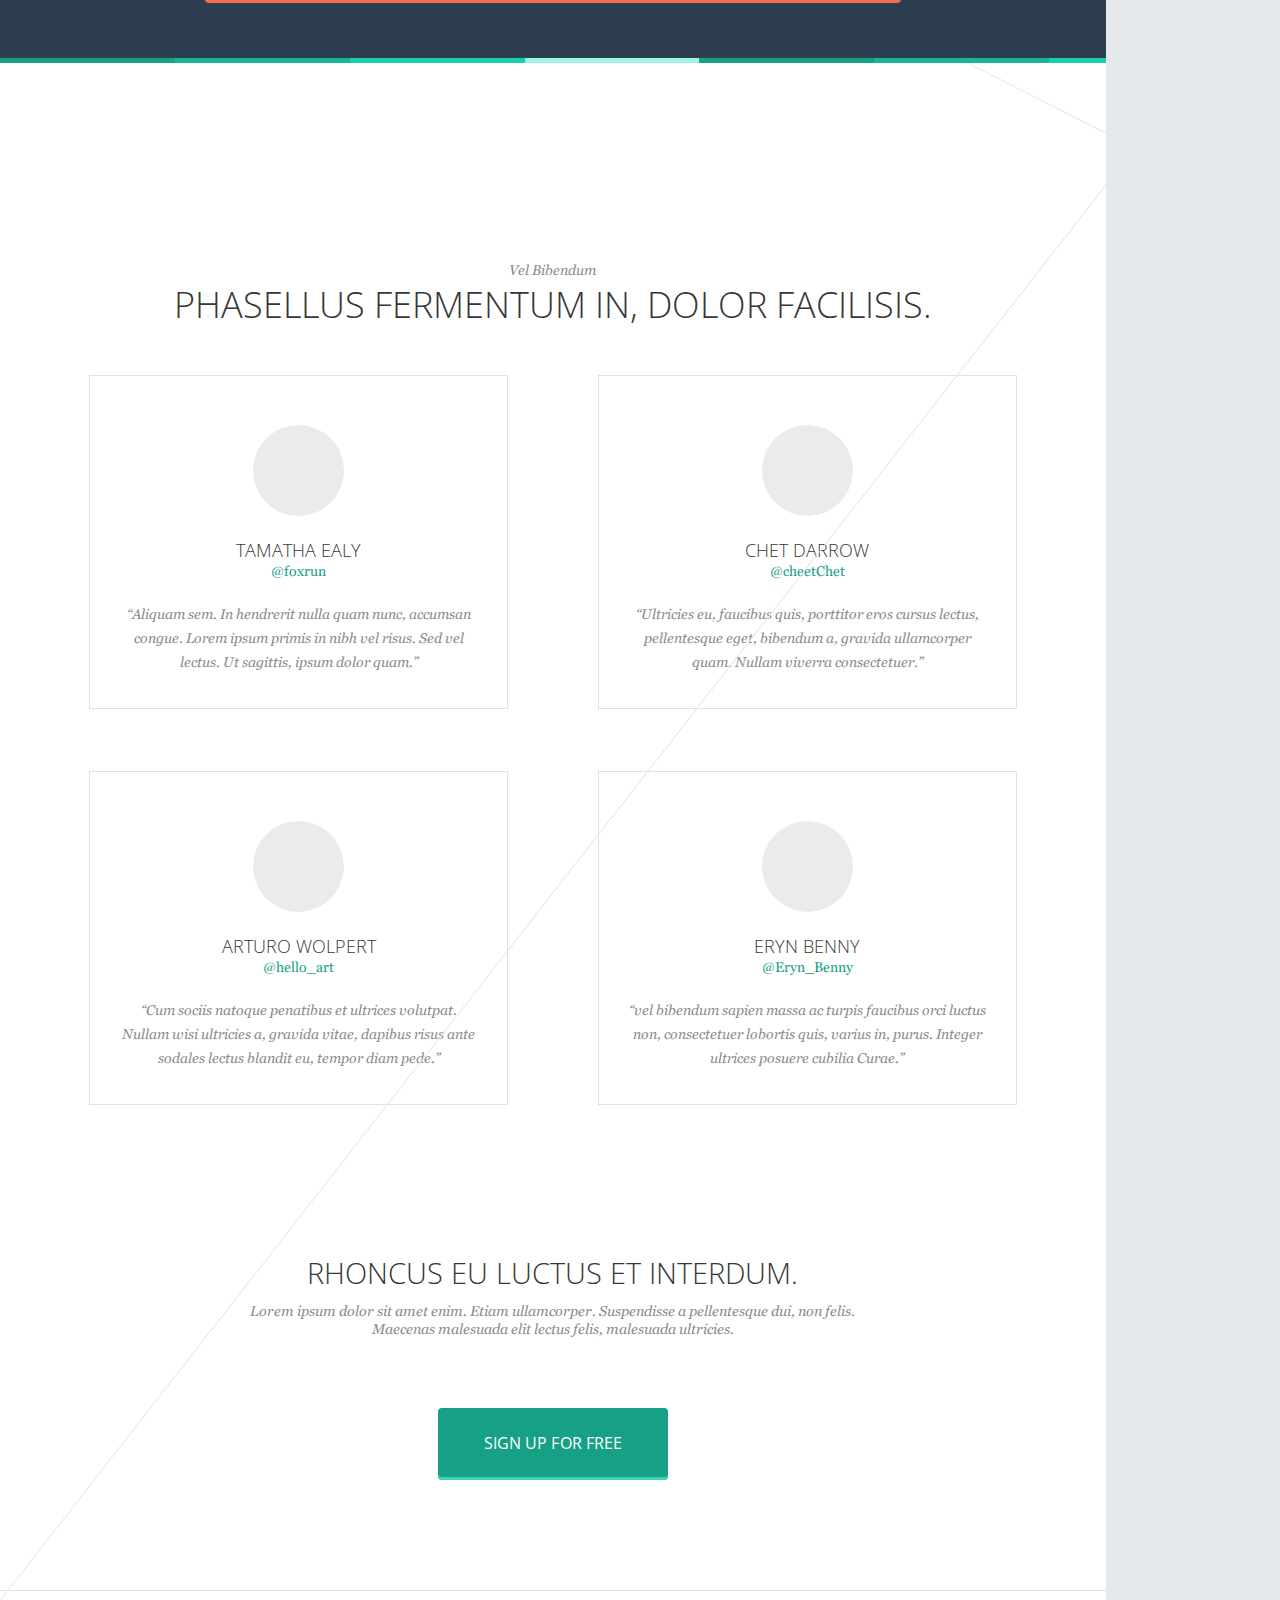
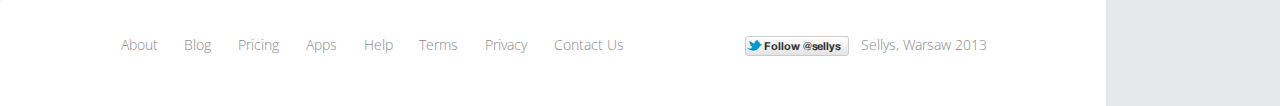
==== commit b509891f: "added some links" ====
--- a/index.html
+++ b/index.html
@@ -12,7 +12,7 @@
 <body>
 
   <!-- header-section -->
-  <header class="header-section">
+  <header class="header-section" id="selly">
     <!-- header-section-title-wrapper -->
     <div class="header-section-title-wrapper">
       <div class="header-section-selly"><img src="img/Selly.png" width="16%" min-width="120px" alt="Selly"></div>
@@ -29,10 +29,10 @@
     </div>
     <div class="header-section-buttons">
       <!-- <div> -->
-      <a class="take-a-tour" href="#">take a tour</a>
+      <a class="take-a-tour" href="http://en.toram.jp/" target="blank">take a tour</a>
       <!-- </div> -->
       <!-- <div> -->
-      <a class="watch-the-video" href="#">watch the video</a>
+      <a class="watch-the-video" href="https://youtu.be/JpWEg1_fT6M" target="blank">watch the video</a>
       <!-- </div> -->
     </div>
     <a class="arrow"></a>
@@ -49,7 +49,7 @@
       <section class="content-central-part">
 
         <!-- content-central-part-1 -->
-        <section class="content-central-part-1 shape-1">
+        <section class="content-central-part-1 shape-1" id="lorem">
           <div class="text-1">
             <div class="supheader-1">Lorem dolor</div>
             <div class="header-1">
@@ -75,7 +75,7 @@
         </section>
 
         <!-- content-central-part-2 -->
-        <section class="content-central-part-2 content-central-part-1 shape-2">
+        <section class="content-central-part-2 content-central-part-1 shape-2" id="gravida">
           <div class="text-2 text-1">
             <div class="supheader-2 supheader-1">Gravida</div>
             <div class="header-2 header-1">
@@ -95,7 +95,7 @@
         </section>
 
         <!-- content-central-part-3 -->
-        <section class="content-central-part-3 content-central-part-1 shape-3">
+        <section class="content-central-part-3 content-central-part-1 shape-3" id="ut">
           <div class="supheader-3 supheader-1">
             Ut Sagittis<sup>TM</sup>
           </div>
@@ -153,7 +153,7 @@
 
       <!-- registration -->
 
-      <section class="registration">
+      <section class="registration" id="sign__up">
         <div class="registration-title">
           <div class="r-title">Sign up for Free and start using Sellys</div>
           <div class="r-subtitle">
@@ -187,7 +187,7 @@
 
       <!--  Reviews section  -->
 
-      <section class="reviews-section">
+      <section class="reviews-section" id="vel">
         <div class="reviews-section-title">
           <div class="reviews-section-supheader">Vel Bibendum</div>
           <div class="reviews-section-header">
@@ -261,7 +261,7 @@
 
       <!-- Footer section -->
 
-      <section class="footer-section">
+      <section class="footer-section" id="mail">
         <div class="footer-section-header">
           <div class="footer-section-title">
             rhoncus eu luctus et interdum.
@@ -279,20 +279,20 @@
         <div class="footer-section-row">
           <div class="footer-section-menu">
 
-            <div><a href="#">About</a></div>
-            <div><a href="#">Blog</a></div>
-            <div><a href="#">Pricing</a></div>
-            <div><a href="#">Apps</a></div>
-            <div><a href="#">Help</a></div>
-            <div><a href="#">Terms</a></div>
-            <div><a href="#">Privacy</a></div>
-            <div><a href="#">Contact Us</a></div>
+            <div><a href="https://dictionary.cambridge.org/dictionary/english/about">About</a></div>
+            <div><a href="https://en.wikipedia.org/wiki/Blog">Blog</a></div>
+            <div><a href="https://mailchimp.com/pricing/">Pricing</a></div>
+            <div><a href="https://play.google.com/store/apps">Apps</a></div>
+            <div><a href="https://en.wikipedia.org/wiki/Help!">Help</a></div>
+            <div><a href="https://policies.google.com/terms?hl=en-US">Terms</a></div>
+            <div><a href="https://en.wikipedia.org/wiki/Privacy">Privacy</a></div>
+            <div><a href="https://www.website.com/contact-us/">Contact Us</a></div>
 
           </div>
           <div class="footer-section-contacts">
             <div class="footer-section-contacts-twitter">
               <div class="footer-section-contacts-twitter-icon"><img src="img/twitter_icon.svg" alt=""></div>
-              Follow <a href="#">@sellys</a>
+              Follow <a href="https://twitter.com/?lang=uk">@sellys</a>
             </div>
             <div class="footer-section-contacts-sellys">Sellys, Warsaw 2013</div>
           </div>
@@ -310,18 +310,23 @@
 
       <div class="side-menu">
         <div class="side-menu-selly">
-          <img src="img/Logo.png" alt="">
+          <a href="#selly">
+            <img src="img/Logo.png" alt="Logo">
+          </a>
         </div class="side-menu-wrapper">
         <ul>
-          <li><a class="line" href="#">lorem dolor</a></li>
-          <li><a class="line line--active" href="#">gravida</a></li>
-          <li><a class="line" href="#">ut sagittis<sup>TM</sup></a></li>
-          <li><a class="line" href="#">sign up</a></li>
-          <li><a href="#">vel bibendum</a></li>
+          <li><a class="line" href="#lorem">lorem dolor</a></li>
+          <li><a class="line line--active" href="#gravida">gravida</a></li>
+          <li><a class="line" href="#ut">ut sagittis<sup>TM</sup></a></li>
+          <li><a class="line" href="#sign__up">sign up</a></li>
+          <li><a href="#vel">vel bibendum</a></li>
         </ul>
-        <div class="side-menu-mail">
-          <!-- <img src="img/mail.svg" alt="mail"> -->
-        </div>
+        <a href="#mail">
+          <div class="side-menu-mail">
+
+            <!-- <img src="img/mail.svg" alt="mail"> -->
+          </div>
+        </a>
       </div>
 
       <!-- sider -->
--- a/css/style.css
+++ b/css/style.css
@@ -84,8 +84,7 @@
 @font-face {
   font-family: "Georgia";
   src: url("../fonts/Georgia.eot");
-  src: local("☺"), url("../fonts/Georgia.woff") format("woff"),
-    url("../fonts/Georgia.ttf") format("truetype"),
+  src: local("☺"), url("../fonts/Georgia.woff") format("woff"), url("../fonts/Georgia.ttf") format("truetype"),
     url("../fonts/Georgia.svg") format("svg");
   font-weight: normal;
   font-style: normal;
@@ -95,8 +94,7 @@
   font-family: "Georgia italic";
   src: url("../fonts/georgia italic.eot");
   src: local("☺"), url("../fonts/georgia italic.woff") format("woff"),
-    url("../fonts/georgia italic.ttf") format("truetype"),
-    url("../fonts/georgia italic.svg") format("svg");
+    url("../fonts/georgia italic.ttf") format("truetype"), url("../fonts/georgia italic.svg") format("svg");
   font-weight: normal;
   font-style: normal;
 }
@@ -231,7 +229,19 @@
 }
 
 @media (min-width: 1200px) {
-  height: 100vh;
+  .header-section {
+    height: 100vh;
+  }
+  .header-section-selly {
+    padding-top: 6%;
+    margin-bottom: 2.5%;
+  }
+  .header-section-subtitle {
+    margin-bottom: 5%;
+  }
+  .header-section-buttons {
+    margin-bottom: 4.5%;
+  }
 }
 
 /*! content */
@@ -955,12 +965,7 @@
   border: 1px solid #cccccc;
   border-radius: 3px;
   background-color: #ffffff;
-  background-image: linear-gradient(
-    to top,
-    #e3e3e3 0%,
-    #ffffff 96%,
-    #ffffff 100%
-  );
+  background-image: linear-gradient(to top, #e3e3e3 0%, #ffffff 96%, #ffffff 100%);
 
   /* Style for "Follow @se" */
 
@@ -1030,5 +1035,9 @@
   }
   .footer-section-menu a {
     font-size: 18px;
-  }
-}
+    line-height: 50px;
+  }
+  .footer-section-menu {
+    margin-bottom: 30px;
+  }
+}
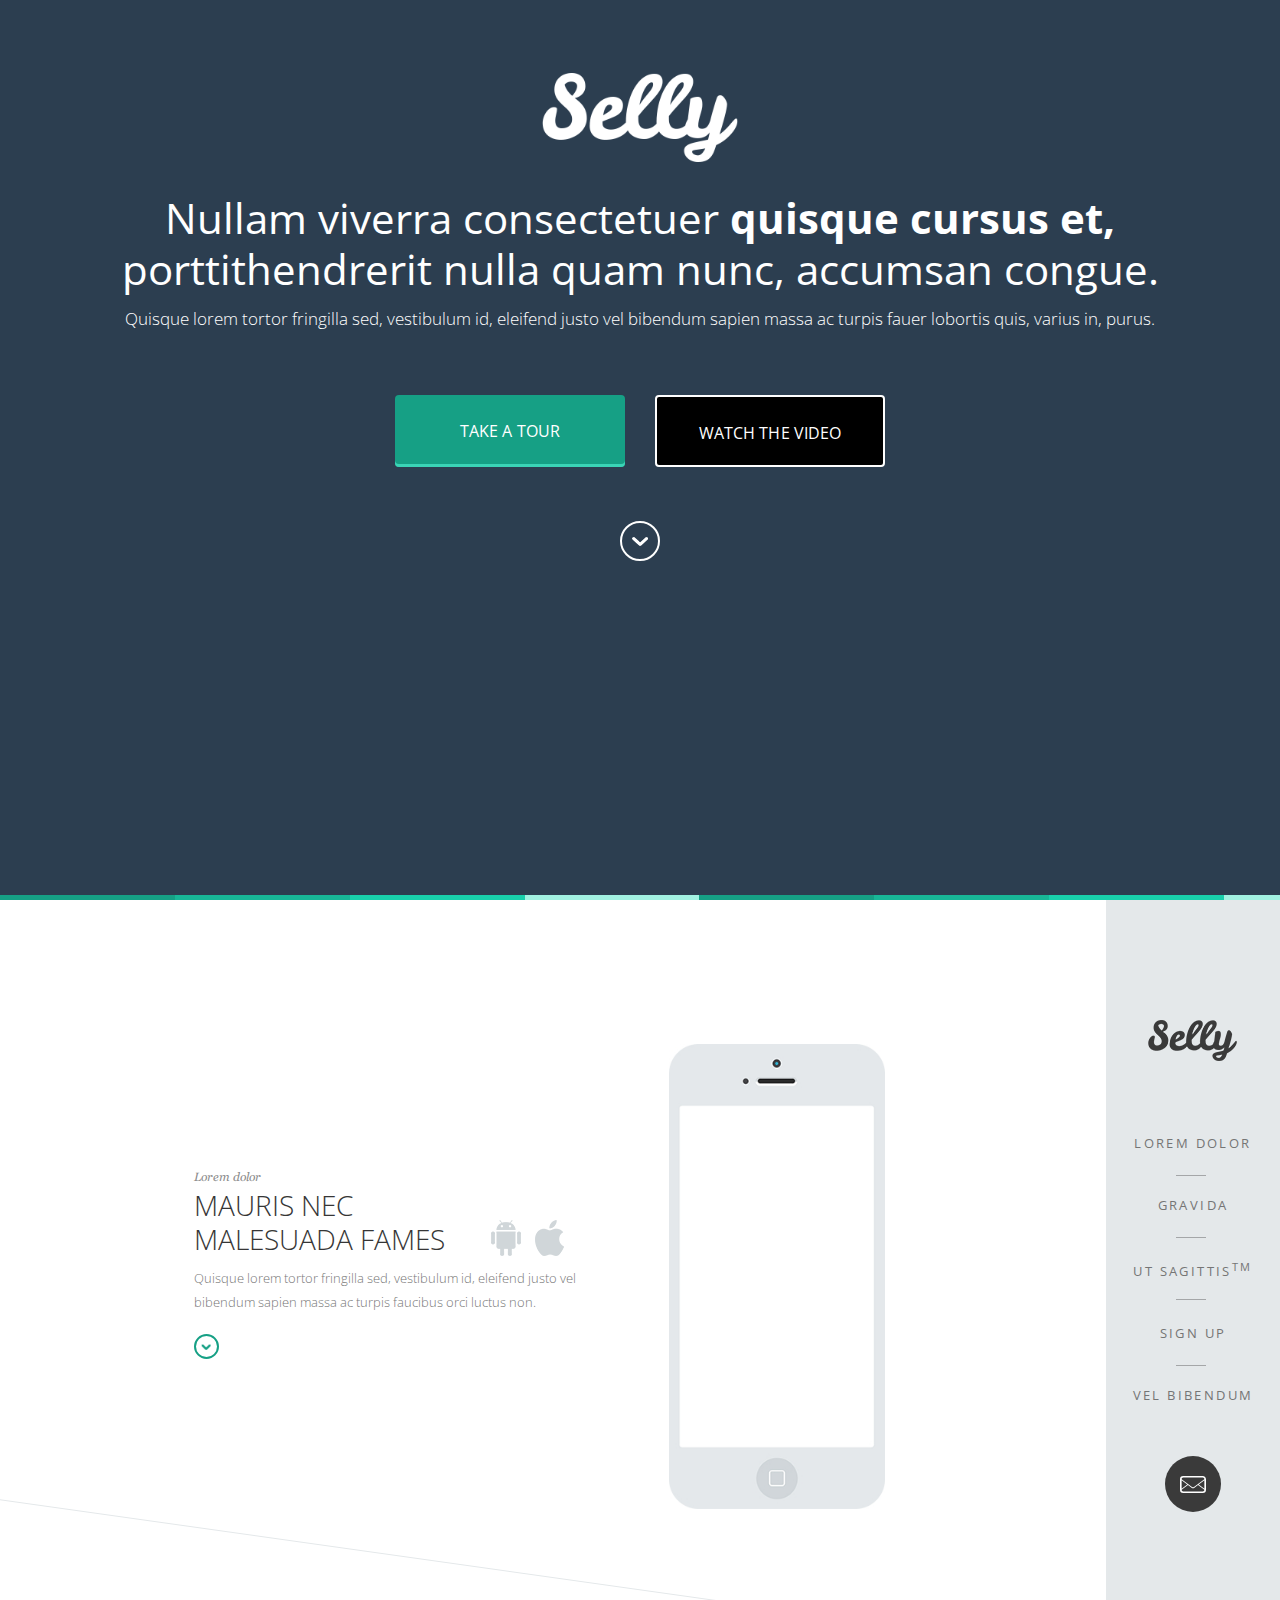
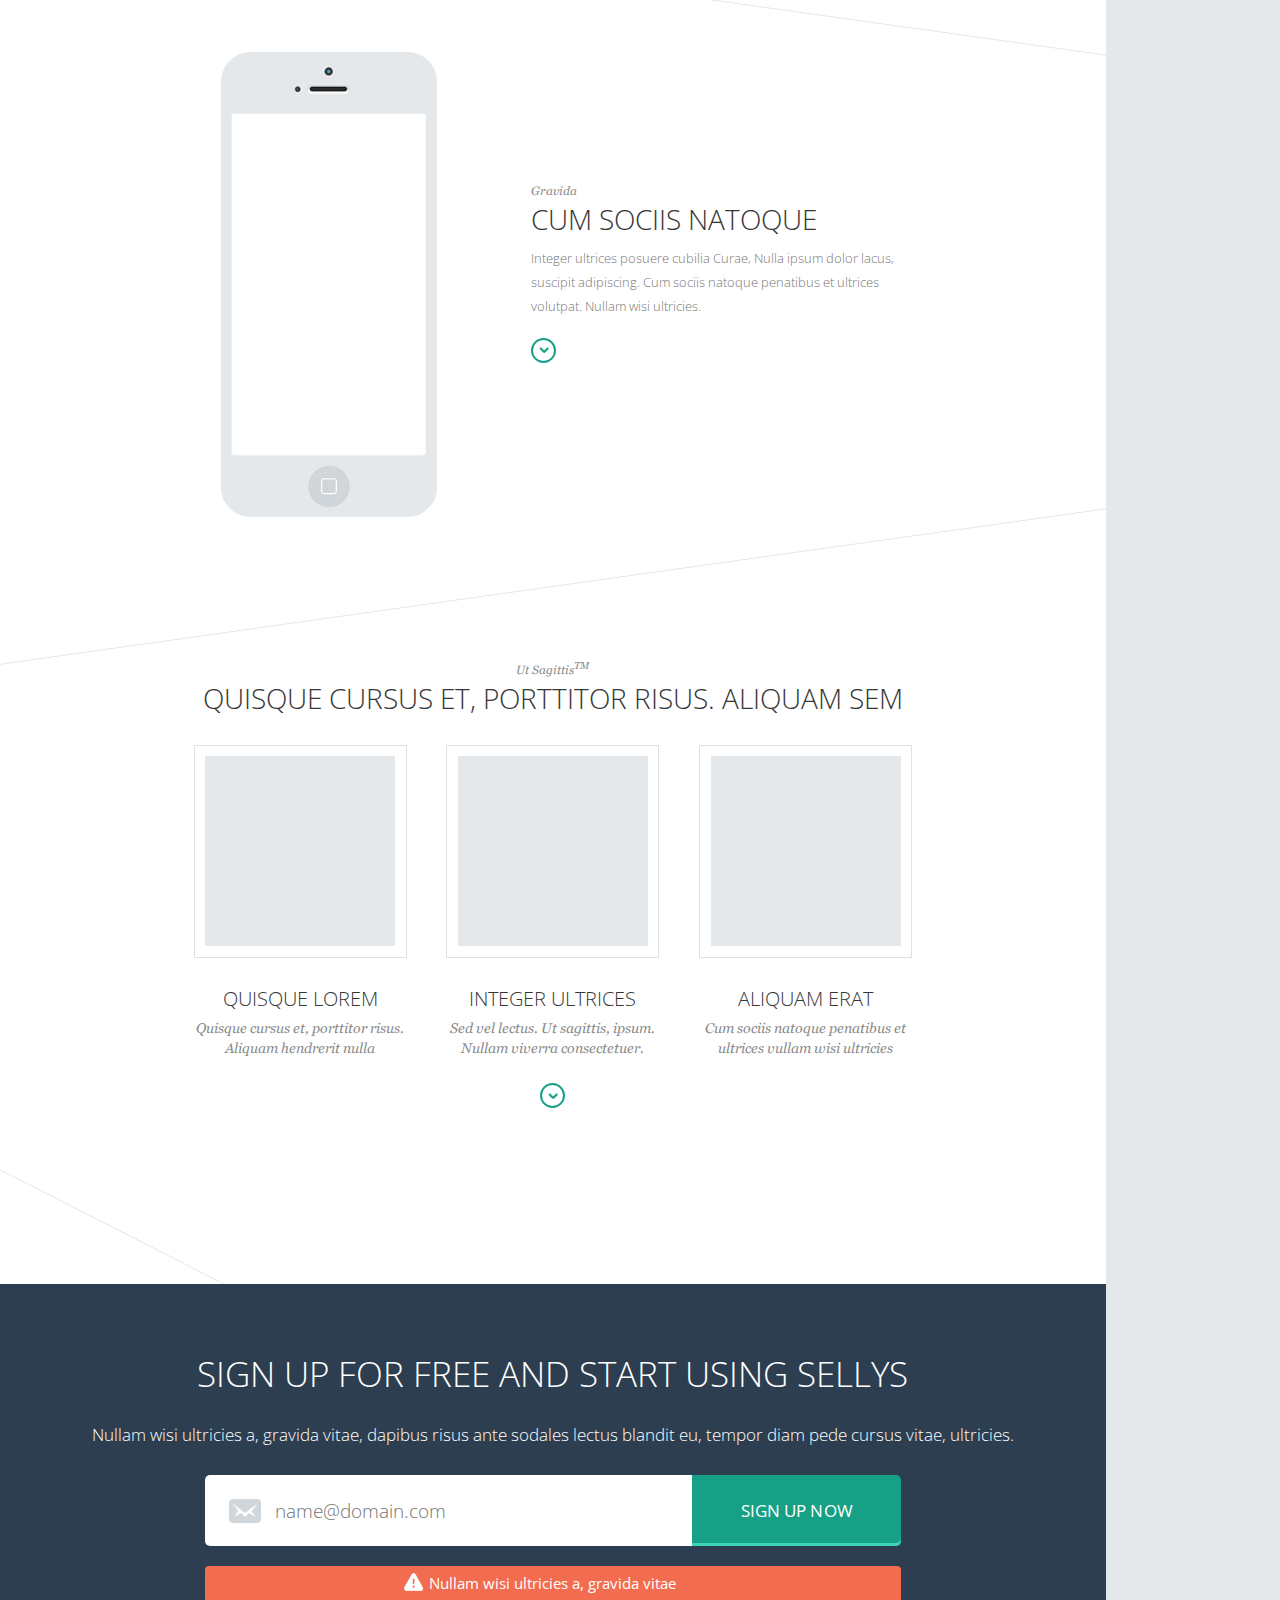
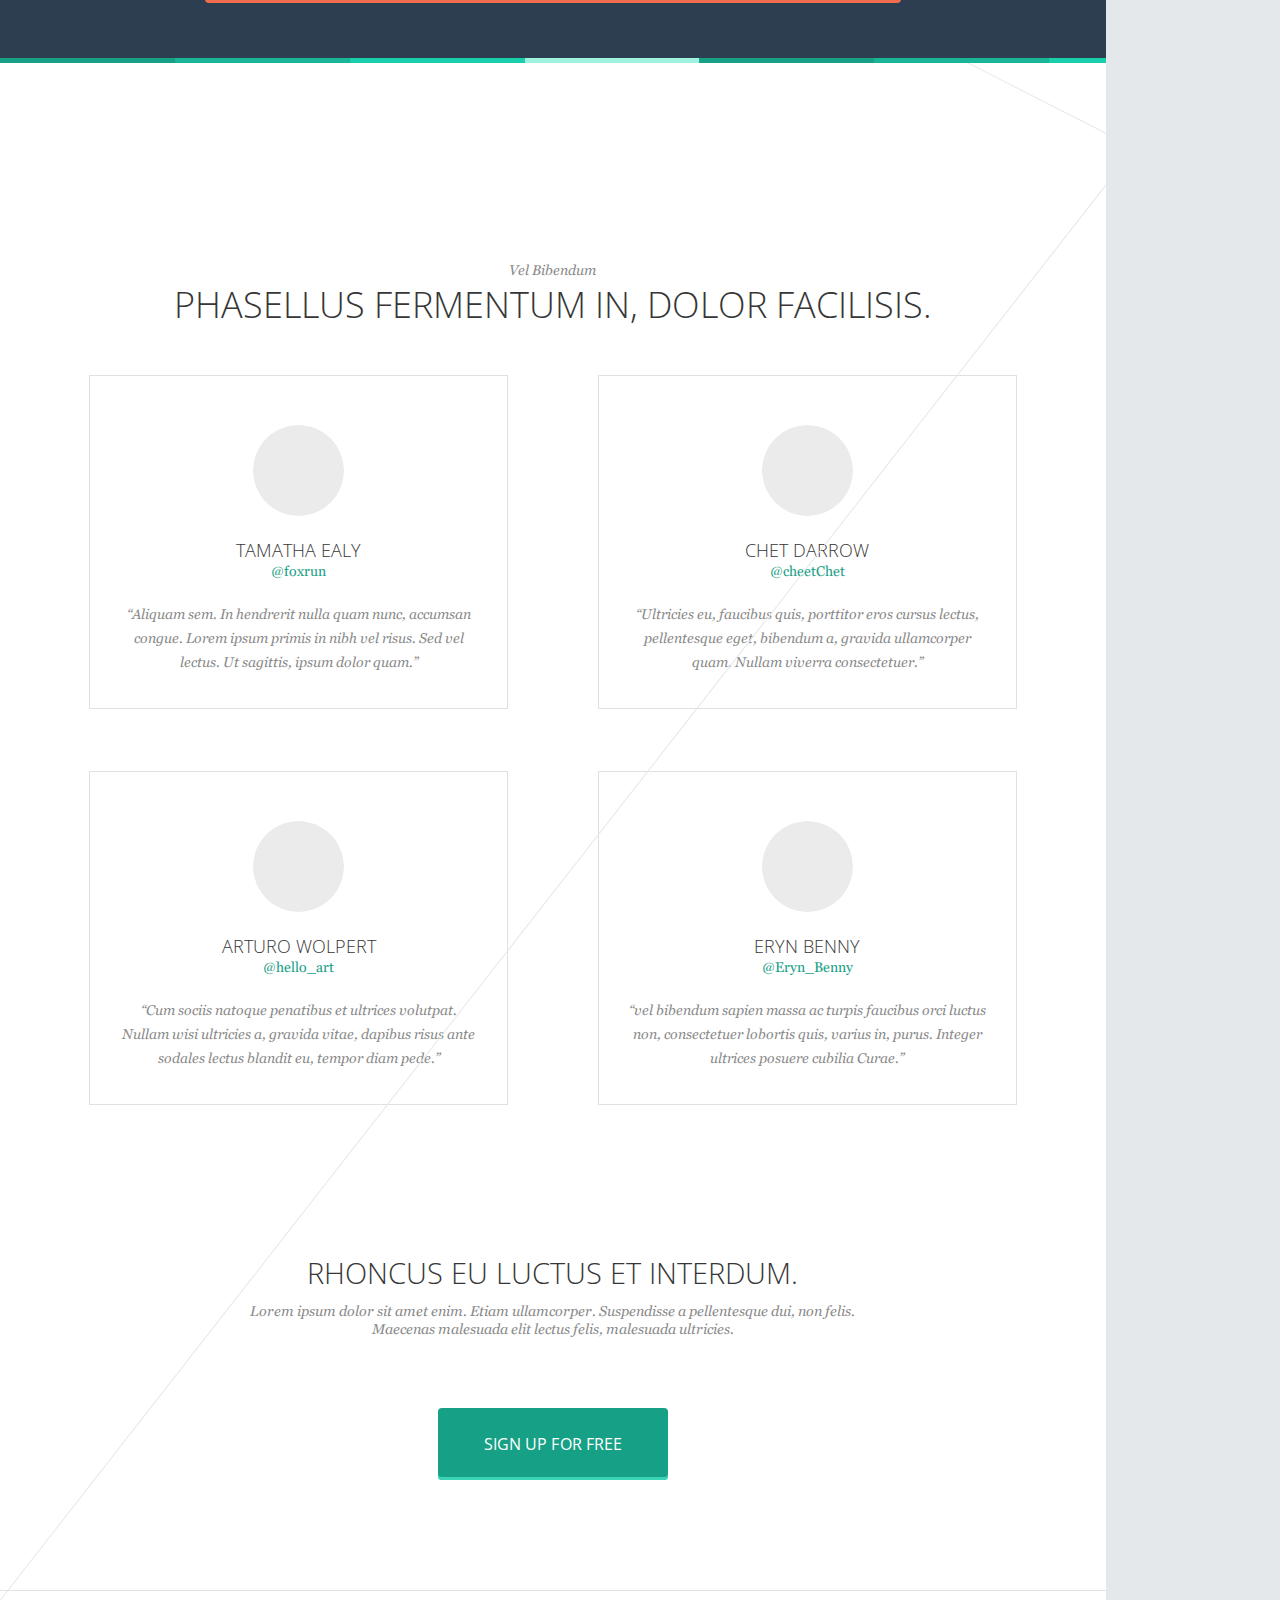
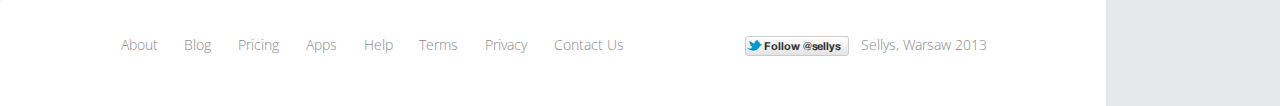
==== commit ac2e2660: "Updated index.html, style.css" ====
--- a/index.html
+++ b/index.html
@@ -273,7 +273,7 @@
           </div>
         </div>
         <div class="footer-section-button">
-          <input class="footer-section-input-button" type="button" value="sign up for free" />
+          <a class="footer-section-input-button" href="#sign__up">sign up for free</a>
         </div>
         <div class="footer-section-br"></div>
         <div class="footer-section-row">
--- a/css/style.css
+++ b/css/style.css
@@ -275,18 +275,12 @@
 }
 
 .side-menu a {
-  /* Style for "Lorem dolo" */
-
   color: #757575;
   /* font-size: 12px; */
   font-size: calc(10px + 4 * ((100vw - 320px) / (1590 - 320)));
   font-weight: 400;
   line-height: 62px;
   text-transform: uppercase;
-  /* Text style for "Lorem dolo" */
-  letter-spacing: 2.4px;
-  /* Text style for "Gravida" */
-  /* color: #383838; */
   letter-spacing: 2.4px;
 }
 
@@ -303,7 +297,6 @@
   width: 30px;
   height: 1px;
   border-bottom: solid #a4a6a8 1px;
-  /* background: black; */
 }
 
 .side-menu a:hover {
@@ -319,10 +312,6 @@
   background: url(../img/mail.svg) #3a3a3a center no-repeat;
 }
 
-/* .side-menu-mail img {
-  object-position: center;
-} */
-
 @media (max-width: 1060px) {
   .sider {
     display: none;
@@ -336,10 +325,8 @@
 
 .content-central-part {
   height: auto;
-  /* width: 59.2%; */
   width: 65%;
   margin: 0px auto;
-  /* background-color: cyan; */
 }
 
 /*! content-central-part-1 */
@@ -485,9 +472,7 @@
 
 .content-central-part-3 {
   display: block;
-  /* background-color: khaki; */
   position: relative;
-  /* flex-wrap: wrap; */
 }
 
 .shape-3::after {
@@ -505,13 +490,6 @@
 .header-3 {
   margin-bottom: 30px;
 }
-
-/* .header-3 {
-  max-width: 114%;
-  width: 114%;
-  position: absolute;
-  left: -7%;
-} */
 
 /*! products */
 
@@ -743,10 +721,12 @@
   .login {
     width: 100%;
     border-radius: 5px;
+    margin-bottom: 15px;
   }
   .button {
     width: 100%;
     border-radius: 5px;
+    margin-bottom: 15px;
   }
 }
 
@@ -917,6 +897,7 @@
 }
 
 .footer-section-input-button {
+  display: inline-block;
   width: 230px;
   height: 72px;
   box-shadow: inset 0 -3px 0 #3bd4b6;
@@ -927,7 +908,8 @@
   color: #ffffff;
   font-size: 16px;
   font-weight: 400;
-  line-height: 45.5px;
+  /* line-height: 45.5px; */
+  line-height: 72px;
   text-transform: uppercase;
   /* Text style for "sign up fo" */
   letter-spacing: 0.08px;
